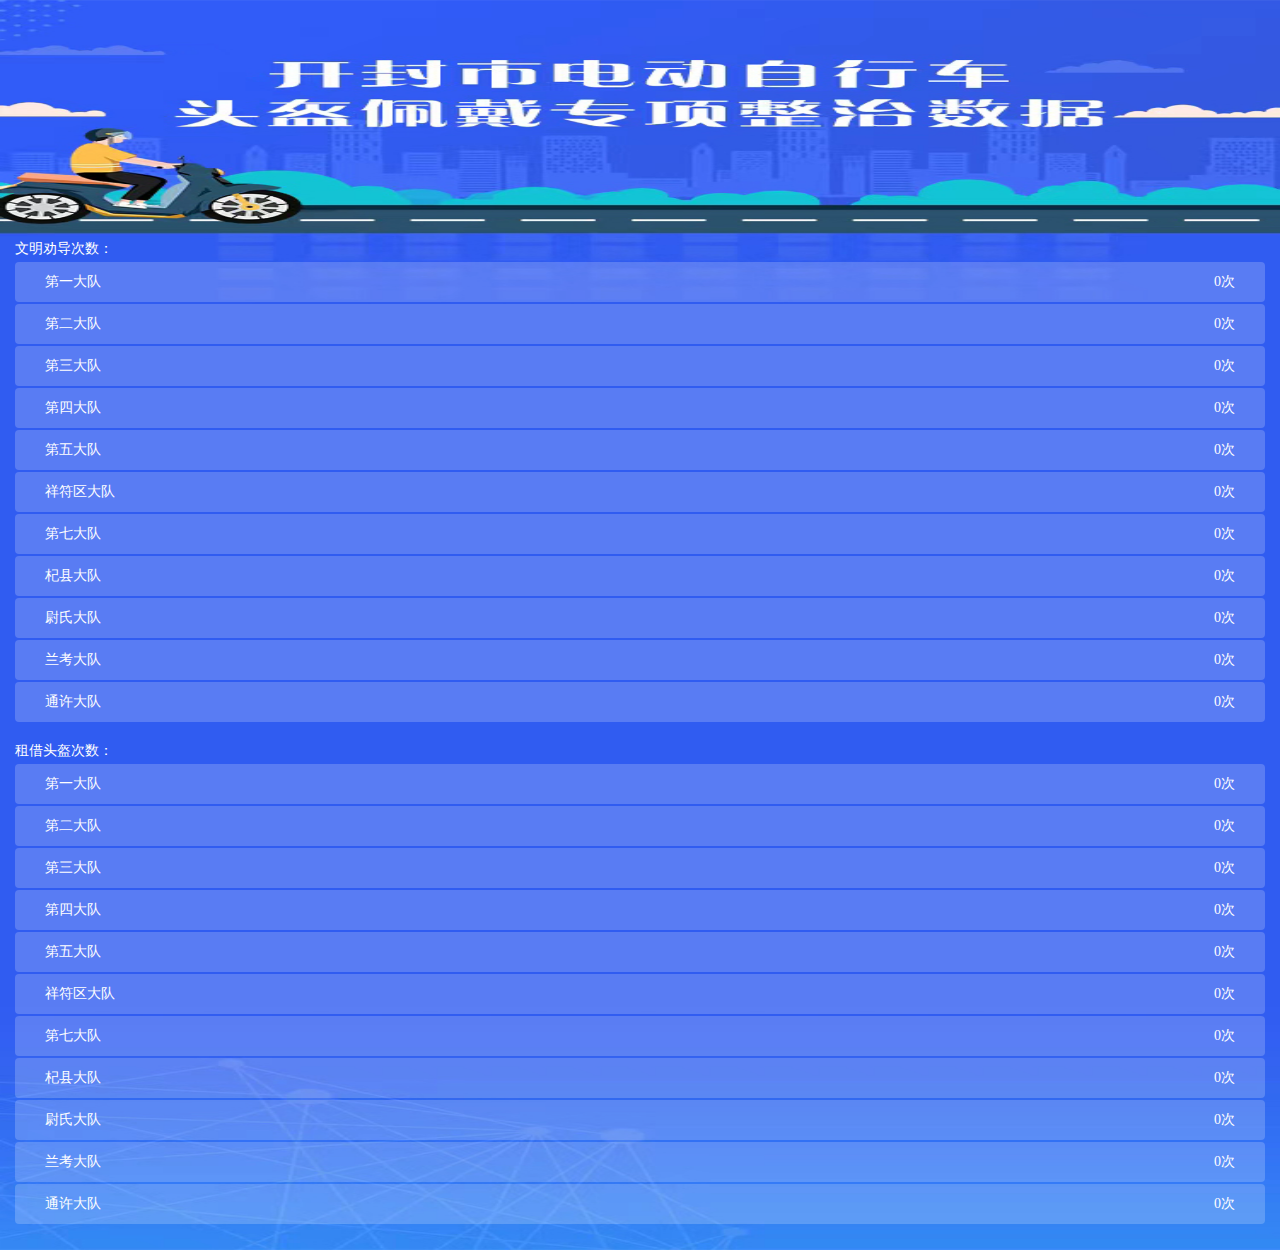
==== detailAll.html @ 8236dee6 "初始化项目" ====
<!DOCTYPE html>
<html>
	<head>
		<meta charset="utf-8">
		<meta http-equiv="X-UA-Compatible" content="IE=edge">
		<meta name="viewport" content="width=device-width, initial-scale=1.0, user-scalable=no">
		<title>开封市电动自行车头盔佩戴专项整治数据</title>
		<link rel="stylesheet" type="text/css" href="css/app.css" />
	</head>
	<body>

		<div class="bg1">
			<div class="box">
				<div class="section">文明劝导次数：</div>
				<div class="row2">
					<div id="title" class="list_title">第一大队 </div>
					<div id="counts1" class="list_subTitle">0次 </div>
				</div>
				<div class="row2">
					<div id="title" class="list_title">第二大队 </div>
					<div id="counts2" class="list_subTitle">0次 </div>
				</div>
				<div class="row2">
					<div id="title" class="list_title">第三大队 </div>
					<div id="counts3" class="list_subTitle">0次 </div>
				</div>
				<div class="row2">
					<div id="title" class="list_title">第四大队 </div>
					<div id="counts4" class="list_subTitle">0次 </div>
				</div>
				<div class="row2">
					<div id="title" class="list_title">第五大队 </div>
					<div id="counts5" class="list_subTitle">0次 </div>
				</div>
				<div class="row2">
					<div id="title" class="list_title">祥符区大队 </div>
					<div id="counts6" class="list_subTitle">0次 </div>
				</div>
				<div class="row2">
					<div id="title" class="list_title">第七大队 </div>
					<div id="counts7" class="list_subTitle">0次 </div>
				</div>
				<div class="row2">
					<div id="title" class="list_title">杞县大队 </div>
					<div id="counts8" class="list_subTitle">0次 </div>
				</div>
				<div class="row2">
					<div id="title" class="list_title">尉氏大队 </div>
					<div id="counts9" class="list_subTitle">0次 </div>
				</div>
				<div class="row2">
					<div id="title" class="list_title">兰考大队 </div>
					<div id="counts10" class="list_subTitle">0次 </div>
				</div>
				<div class="row2">
					<div id="title" class="list_title">通许大队 </div>
					<div id="counts11" class="list_subTitle">0次 </div>
				</div>
			</div>

			<div class="box" style="margin-top: 20px;">
				<div class="section">租借头盔次数：</div>
				<div class="row2">
					<div id="title" class="list_title">第一大队 </div>
					<div id="count1" class="list_subTitle">0次 </div>
				</div>
				<div class="row2">
					<div id="title" class="list_title">第二大队 </div>
					<div id="count2" class="list_subTitle">0次 </div>
				</div>
				<div class="row2">
					<div id="title" class="list_title">第三大队 </div>
					<div id="count3" class="list_subTitle">0次 </div>
				</div>
				<div class="row2">
					<div id="title" class="list_title">第四大队 </div>
					<div id="count4" class="list_subTitle">0次 </div>
				</div>
				<div class="row2">
					<div id="title" class="list_title">第五大队 </div>
					<div id="count5" class="list_subTitle">0次 </div>
				</div>
				<div class="row2">
					<div id="title" class="list_title">祥符区大队 </div>
					<div id="count6" class="list_subTitle">0次 </div>
				</div>
				<div class="row2">
					<div id="title" class="list_title">第七大队 </div>
					<div id="count7" class="list_subTitle">0次 </div>
				</div>
				<div class="row2">
					<div id="title" class="list_title">杞县大队 </div>
					<div id="count8" class="list_subTitle">0次 </div>
				</div>
				<div class="row2">
					<div id="title" class="list_title">尉氏大队 </div>
					<div id="count9" class="list_subTitle">0次 </div>
				</div>
				<div class="row2">
					<div id="title" class="list_title">兰考大队 </div>
					<div id="count10" class="list_subTitle">0次 </div>
				</div>
				<div class="row2">
					<div id="title" class="list_title">通许大队 </div>
					<div id="count11" class="list_subTitle">0次 </div>
				</div>
			</div>

		</div>

	</body>
	<script src="js/jquery-3.5.1.min.js"></script>
	<script>
	
	
		// function fun() {
		// 	this.policeMessageCount()
		// 	this.policeHelmetCount()
		// }
		// //间隔1000ms周期性调用函数fun
		// setInterval("fun()", 1000);

		window.onload = function() {
			this.policeMessageCount()
			this.policeHelmetCount()
		}

		function policeMessageCount() {
			$.ajax({
				type: 'POST',
				url: "https://mini.tangdoush.com/api/police/policeMessageCount",
				contentType: 'application/json',
				async: true,
				dataType: 'JSON',
				contentType: 'application/x-www-form-urlencoded;charset=utf-8',
				data: {},
				success: function(res) {
					console.log(res.data)
					for (var item of res.data) {
						if (item.police_id == 1) {
							$("#counts1").html(item.counts + '次')
						} else if (item.police_id == 2) {
							$("#counts2").html(item.counts + '次')
						} else if (item.police_id == 3) {
							$("#counts3").html(item.counts + '次')
						} else if (item.police_id == 4) {
							$("#counts4").html(item.counts + '次')
						} else if (item.police_id == 5) {
							$("#counts5").html(item.counts + '次')
						} else if (item.police_id == 6) {
							$("#counts6").html(item.counts + '次')
						} else if (item.police_id == 7) {
							$("#counts7").html(item.counts + '次')
						} else if (item.police_id == 8) {
							$("#counts8").html(item.counts + '次')
						} else if (item.police_id == 9) {
							$("#counts9").html(item.counts + '次')
						} else if (item.police_id == 10) {
							$("#counts10").html(item.counts + '次')
						} else if (item.police_id == 11) {
							$("#counts11").html(item.counts + '次')
						}
					}
				}
			});
		}

		function policeHelmetCount() {
			$.ajax({
				type: 'POST',
				url: "https://mini.tangdoush.com/api/police/policeHelmetCount",
				contentType: 'application/json',
				async: true,
				dataType: 'JSON',
				contentType: 'application/x-www-form-urlencoded;charset=utf-8',
				data: {},
				success: function(res) {
					console.log(res)
					for (var item of res.data) {
						if (item.police_id == 1) {
							$("#count1").html(item.counts + '次')
						} else if (item.police_id == 2) {
							$("#count2").html(item.counts + '次')
						} else if (item.police_id == 3) {
							$("#count3").html(item.counts + '次')
						} else if (item.police_id == 4) {
							$("#count4").html(item.counts + '次')
						} else if (item.police_id == 5) {
							$("#count5").html(item.counts + '次')
						} else if (item.police_id == 6) {
							$("#count6").html(item.counts + '次')
						} else if (item.police_id == 7) {
							$("#count7").html(item.counts + '次')
						} else if (item.police_id == 8) {
							$("#count8").html(item.counts + '次')
						} else if (item.police_id == 9) {
							$("#count9").html(item.counts + '次')
						} else if (item.police_id == 10) {
							$("#count10").html(item.counts + '次')
						} else if (item.police_id == 11) {
							$("#count11").html(item.counts + '次')
						}
					}
				}
			});
		}
	</script>

</html>
---- css/app.css ----
* {
	margin: 0;
	padding: 0;
}

body {
	background-color: #FFFFFF;

}


.bg {
	background: #FFFFFF;
	background-image: url(../img/home_bg.jpg);
	/* position: fixed; */
	width: 100%;
	height: 900px;
	background-size: 100% 900px;
}

.bg1 {
	background: #FFFFFF;
	background-image: url(../img/detailAll_bg.jpg) ;
	width: 100%;
	height: 1250px;
	background-size: 100% 1250px;
}

.bg2 {
	background: #FFFFFF;
	background-image: url(../img/detail_bg.jpg);
	/* position: fixed; */
	width: 100%;
	height: 900px;
	background-size: 100% 900px;
}

.form {
	position: absolute;
	left: 50%;
	top: 0;
	height: 600px;
	width: 92%;
	margin-left: -46%;
	margin-top: 260px;
	background-color: #FFFFFF;
	border-radius: 16px;
	/* transform: translateX(-50%); */
	/* transform: translateY(-50%); */
}

.line{
	display: flex;
	justify-content: center;
	align-items: center;
}
.city{
	margin-left: 30px;
	width: 42px;
	font-size: 14px;
}

.required{
	margin-left: 10px;
	color: red;
}

.title_card {
	color: #111111;
	font-size: 14px;
	height: 2.5625rem;
	line-height: 2.5625rem;
	margin-left: 30px;
	padding-top: 30px;
}

.title {
	color: #111111;
	font-size: 14px;
	height: 2.5625rem;
	line-height: 2.5625rem;
	margin-left: 30px;
}

.cardNo_input{
	width: 76%;
	height: 2.75rem;
	display: block;
	font-size: 14px;
	border-radius: 4px;
	border: none;
	background-color: #f7f7f7;
	text-align: left;
	padding-left: 15px;
	margin-right: 20px;
}


.form_input {
	width: 86%;
	height: 2.75rem;
	display: block;
	margin: 0 15px;
	font-size: 14px;
	border-radius: 4px;
	border: none;
	background-color: #f7f7f7;
	text-align: left;
	padding-left: 15px;
}

.row {
	width: 86%;
	height: 2.75rem;
	display: flex;
	margin: 0 15px;
	font-size: 14px;
	border-radius: 4px;
	background-color: #f7f7f7;
	padding-left: 15px;
	justify-content: space-between;
	align-items: center;
}

.row div {
	font-size: 0.875rem;
	color: #111111;
}

.address {
	text-overflow: ellipsis;
	display: -webkit-box;
	-webkit-box-orient: vertical;
	-webkit-box-pack: center;
	-webkit-box-align: center;
	-webkit-line-clamp: 2;
	overflow: hidden;
}

.address-img {
	width: 20px;
	height: 20px;
	margin-right: 15px;
}

.select {
	width: 90%;
	height: 2.75rem;
	display: flex;
	margin: 0 15px;
	font-size: 14px;
	border-radius: 4px;
	background-color: #f7f7f7;
	padding-left: 15px;
	justify-content: space-between;
	align-items: center;
}

.text {
	width: 100px;
	height: 40px;
}

.lease-img {
	width: 14px;
	height: 20px;
	margin-right: 15px;
}


.btn {
	background-color: #0c72f0;
	height: 2.75rem;
	border-radius: 0.25rem;
	margin: 0 15px;
	margin-top: 30px;
	line-height: 2.75rem;
	text-align: center;
	font-size: 0.875rem;
	color: white;
}


.box {
	position: relative;
	left: 0;
	top: 240px;
	margin: 0 15px;
}

.section {
	font-size: 14px;
	color: #FFFFFF;
	height: 20px;
}

.row2 {
	height: 40px;
	display: flex;
	margin: 2px auto;
	font-size: 14px;
	border-radius: 4px;
	background-color: rgba(255, 255, 255, 0.2);
	justify-content: space-between;
	align-items: center;
}

.list_title {
	padding-left: 30px;
	font-size: 14px;
	color: #FFFFFF;
}

.list_subTitle {
	padding-right: 30px;
	font-size: 14px;
	color: #FFFFFF;
}
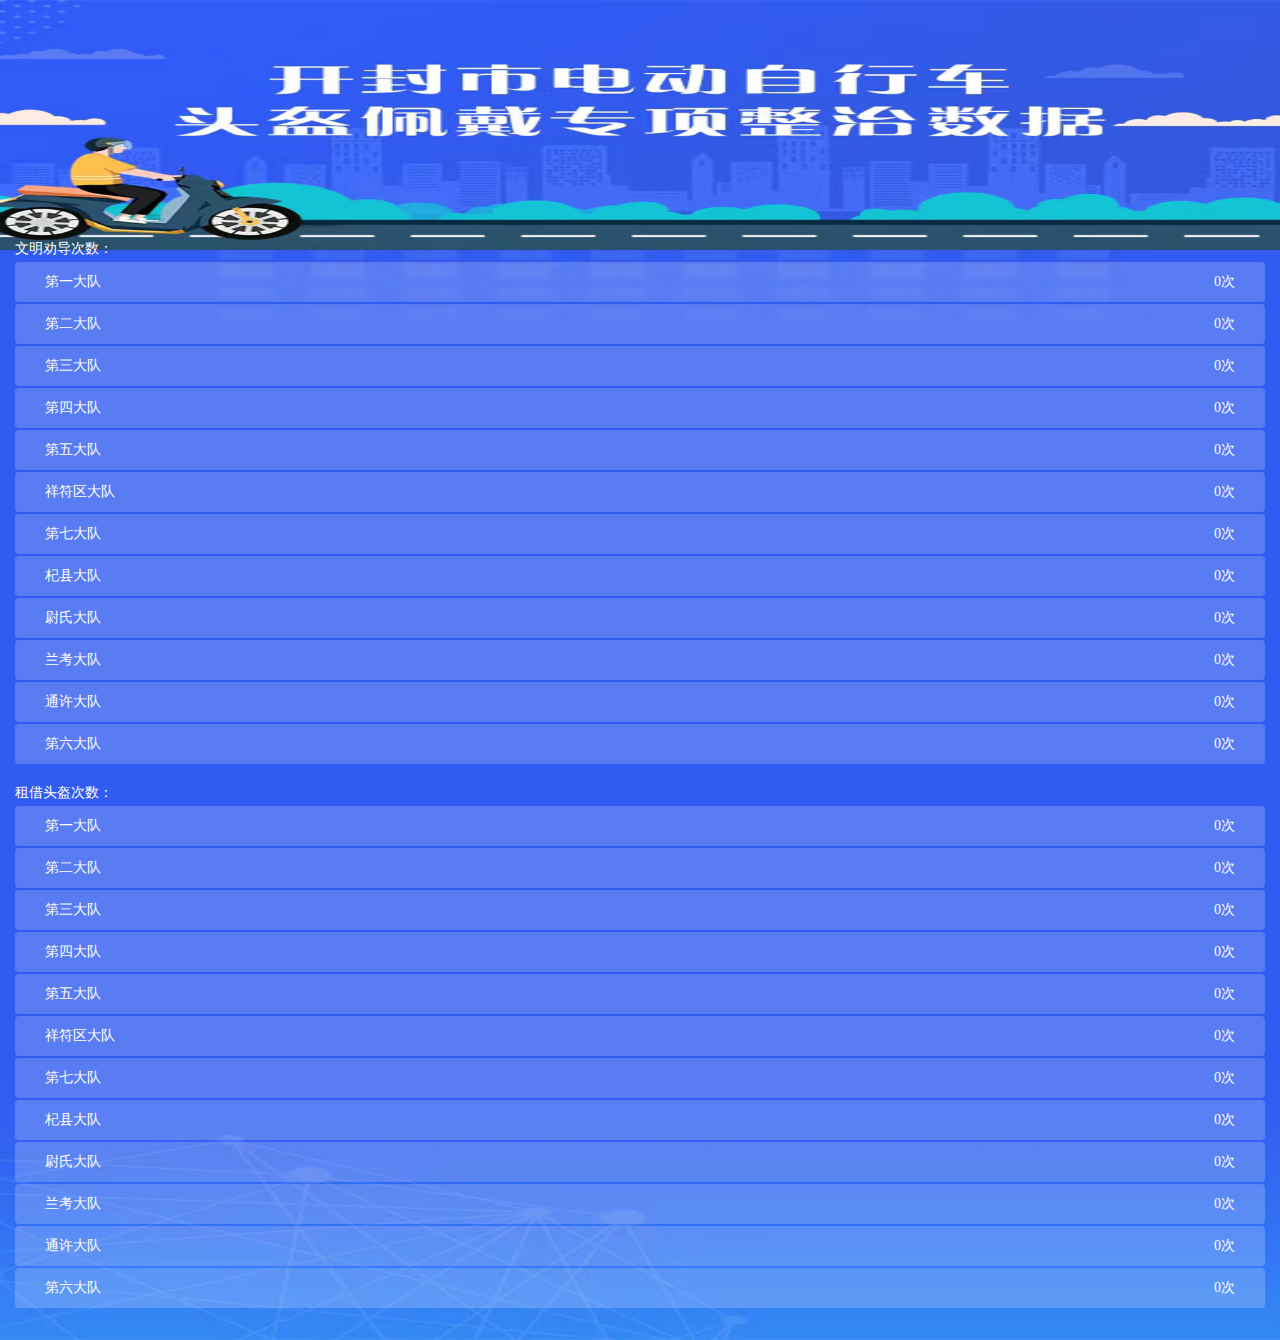
==== commit 0ba6864d: "初始化项目" ====
--- a/detailAll.html
+++ b/detailAll.html
@@ -56,6 +56,10 @@
 					<div id="title" class="list_title">通许大队 </div>
 					<div id="counts11" class="list_subTitle">0次 </div>
 				</div>
+				<div class="row2">
+					<div id="title" class="list_title">第六大队 </div>
+					<div id="counts66" class="list_subTitle">0次 </div>
+				</div>
 			</div>
 
 			<div class="box" style="margin-top: 20px;">
@@ -103,6 +107,10 @@
 				<div class="row2">
 					<div id="title" class="list_title">通许大队 </div>
 					<div id="count11" class="list_subTitle">0次 </div>
+				</div>
+				<div class="row2">
+					<div id="title" class="list_title">第六大队 </div>
+					<div id="count66" class="list_subTitle">0次 </div>
 				</div>
 			</div>
 
@@ -159,6 +167,8 @@
 							$("#counts10").html(item.counts + '次')
 						} else if (item.police_id == 11) {
 							$("#counts11").html(item.counts + '次')
+						} else if (item.police_id == 66) {
+							$("#counts66").html(item.counts + '次')
 						}
 					}
 				}
@@ -199,6 +209,8 @@
 							$("#count10").html(item.counts + '次')
 						} else if (item.police_id == 11) {
 							$("#count11").html(item.counts + '次')
+						} else if (item.police_id == 66) {
+							$("#count66").html(item.counts + '次')
 						}
 					}
 				}
--- a/css/app.css
+++ b/css/app.css
@@ -14,16 +14,16 @@
 	background-image: url(../img/home_bg.jpg);
 	/* position: fixed; */
 	width: 100%;
-	height: 900px;
-	background-size: 100% 900px;
+	height: 1000px;
+	background-size: 100% 1000px;
 }
 
 .bg1 {
 	background: #FFFFFF;
 	background-image: url(../img/detailAll_bg.jpg) ;
 	width: 100%;
-	height: 1250px;
-	background-size: 100% 1250px;
+	height: 1340px;
+	background-size: 100% 1340px;
 }
 
 .bg2 {
@@ -39,7 +39,7 @@
 	position: absolute;
 	left: 50%;
 	top: 0;
-	height: 600px;
+	height: 700px;
 	width: 92%;
 	margin-left: -46%;
 	margin-top: 260px;
@@ -51,11 +51,14 @@
 
 .line{
 	display: flex;
-	justify-content: center;
-	align-items: center;
-}
+	padding-left: 30px;
+	align-items: center;
+}
+.line .img_id{
+	width: 70px; 
+	height: 70px;
+} 
 .city{
-	margin-left: 30px;
 	width: 42px;
 	font-size: 14px;
 }
@@ -83,7 +86,7 @@
 }
 
 .cardNo_input{
-	width: 76%;
+	width: 86%;
 	height: 2.75rem;
 	display: block;
 	font-size: 14px;
@@ -92,7 +95,7 @@
 	background-color: #f7f7f7;
 	text-align: left;
 	padding-left: 15px;
-	margin-right: 20px;
+	margin-right: 30px;
 }
 
 
@@ -100,7 +103,6 @@
 	width: 86%;
 	height: 2.75rem;
 	display: block;
-	margin: 0 15px;
 	font-size: 14px;
 	border-radius: 4px;
 	border: none;
@@ -113,7 +115,7 @@
 	width: 86%;
 	height: 2.75rem;
 	display: flex;
-	margin: 0 15px;
+	/* margin: 0 15px; */
 	font-size: 14px;
 	border-radius: 4px;
 	background-color: #f7f7f7;
@@ -147,7 +149,7 @@
 	width: 90%;
 	height: 2.75rem;
 	display: flex;
-	margin: 0 15px;
+	/* margin: 0 15px; */
 	font-size: 14px;
 	border-radius: 4px;
 	background-color: #f7f7f7;
@@ -167,12 +169,33 @@
 	margin-right: 15px;
 }
 
+.submit {
+	height: 2.75rem;
+	margin: 0 30px;
+	margin-top: 30px;
+	line-height: 2.75rem;
+	text-align: center;
+	font-size: 0.875rem;
+	color: white;
+}
+
+.submit-btn {
+	background-color: #0c72f0;
+	height: 2.75rem;
+	width: 100%;
+	height: 2.75rem;
+	line-height: 2.75rem;
+	border-radius: 0.25rem;
+	font-size: 0.875rem;
+	color: white;
+	-webkit-appearance: none;
+}
 
 .btn {
 	background-color: #0c72f0;
 	height: 2.75rem;
 	border-radius: 0.25rem;
-	margin: 0 15px;
+	margin: 0 30px;
 	margin-top: 30px;
 	line-height: 2.75rem;
 	text-align: center;
@@ -216,3 +239,8 @@
 	font-size: 14px;
 	color: #FFFFFF;
 }
+
+.input-file {
+	margin-left: 30px;
+	
+}